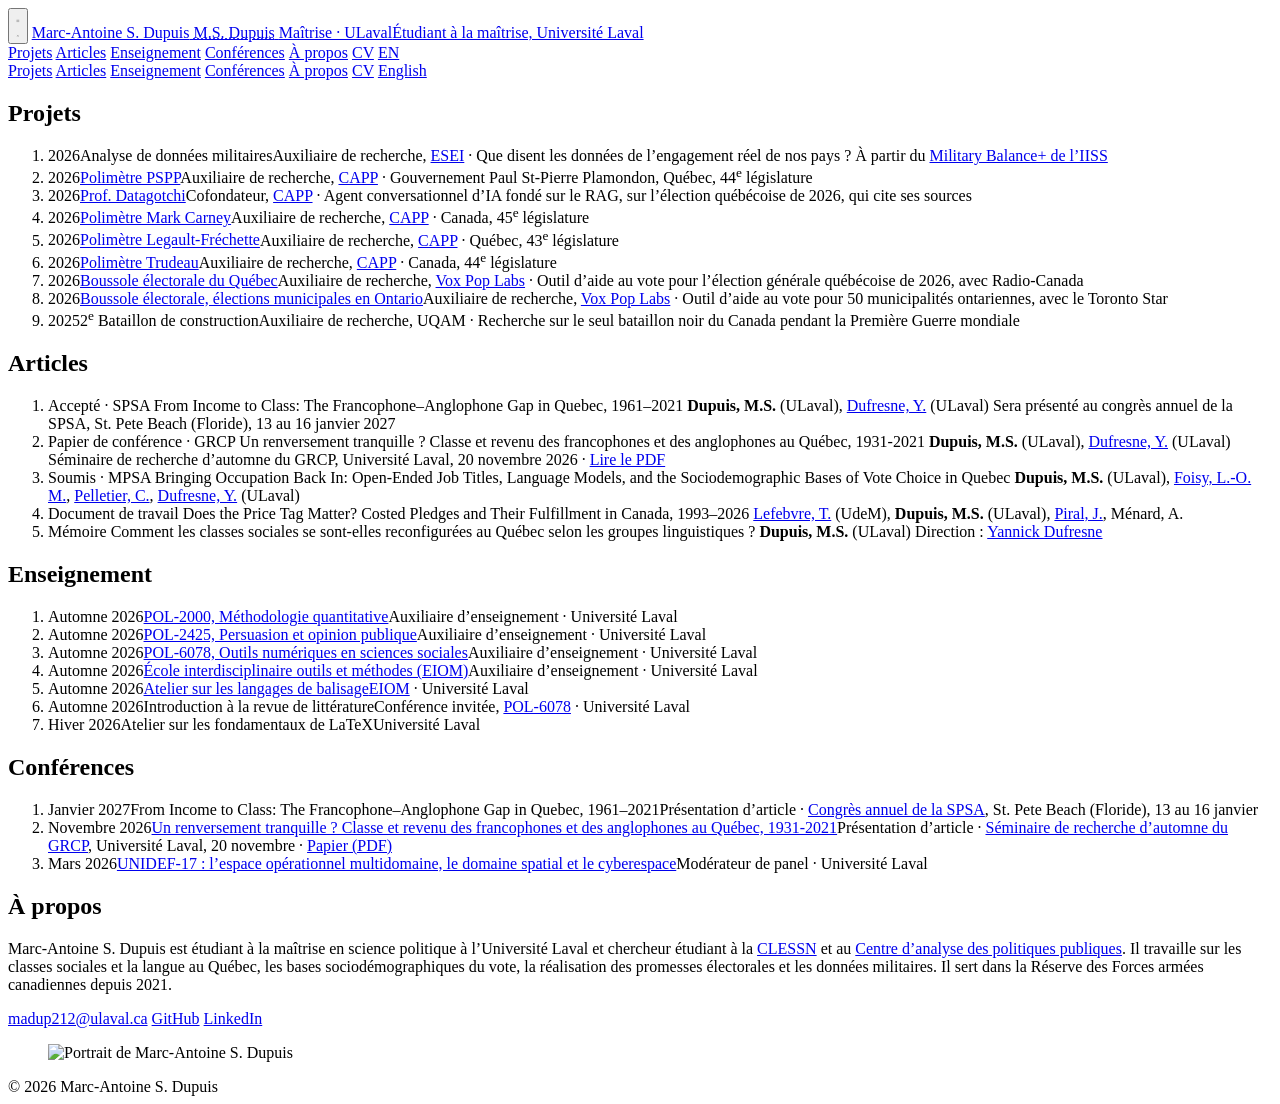
==== fr/index.html @ 84b86437 "Présentation du GRCP alignée sur le papier (15 diapositives, figures du papier) ; papier inchangé (O" ====
<!DOCTYPE html>
<html lang="fr">
<head>
<meta charset="UTF-8">
<meta name="viewport" content="width=device-width, initial-scale=1.0, viewport-fit=cover">
<meta name="description" content="Marc-Antoine S. Dupuis — étudiant à la maîtrise en science politique à l'Université Laval.">
<link rel="canonical" href="https://www.masdupuis.com/fr/">
<link rel="alternate" hreflang="en" href="https://www.masdupuis.com/">
<link rel="alternate" hreflang="fr" href="https://www.masdupuis.com/fr/">
<link rel="icon" type="image/svg+xml" href="../assets/favicon.svg">
<link rel="icon" type="image/png" href="../assets/favicon.png">
<title>Marc-Antoine S. Dupuis</title>
<link rel="preconnect" href="https://fonts.googleapis.com">
<link rel="preconnect" href="https://fonts.gstatic.com" crossorigin>
<link href="https://fonts.googleapis.com/css2?family=Libre+Caslon+Text:ital,wght@0,400;0,700;1,400&family=Libre+Franklin:wght@500;600&display=swap" rel="stylesheet">
<link rel="stylesheet" href="../assets/site.css?v=202610191710">
</head>
<body>

<header class="site-header">
  <div class="wrap">
    <div class="header-left">
      <button class="menu-toggle" type="button" aria-expanded="false" aria-controls="menu" aria-label="Menu">
        <svg class="open" viewBox="0 0 24 24" fill="none" stroke="currentColor" stroke-width="1.3" aria-hidden="true"><path d="M3 7h18M3 12h18M3 17h18"/></svg>
        <svg class="close" viewBox="0 0 24 24" fill="none" stroke="currentColor" stroke-width="1.3" aria-hidden="true"><path d="M6 6l12 12M18 6L6 18"/></svg>
      </button>
      <a class="brand" href="#top">
        <span class="brand-text">
          <span class="brand-name">Marc-Antoine S. Dupuis</span>
          <abbr class="brand-initials" title="Marc-Antoine S. Dupuis">M.S. Dupuis</abbr>
          <span class="brand-role"><span class="short">Maîtrise · ULaval</span><span class="long">Étudiant à la maîtrise, Université Laval</span></span>
        </span>
      </a>
    </div>
    <nav class="site-nav" aria-label="Principal">
      <a href="#projects">Projets</a>
      <a href="#papers">Articles</a>
      <a href="#teaching">Enseignement</a>
      <a href="#conferences">Conférences</a>
      <a href="#about">À propos</a>
      <a href="../assets/cv_fr_2026.pdf?v=202611121641" target="_blank" rel="noopener noreferrer">CV</a>
      <a class="lang" href="../" lang="en" hreflang="en" title="English version">EN</a>
    </nav>
  </div>
  <nav class="menu" id="menu" aria-label="Principal">
    <a href="#projects">Projets</a>
    <a href="#papers">Articles</a>
    <a href="#teaching">Enseignement</a>
    <a href="#conferences">Conférences</a>
    <a href="#about">À propos</a>
    <a href="../assets/cv_fr_2026.pdf?v=202611121641" target="_blank" rel="noopener noreferrer">CV</a>
    <a href="../" lang="en" hreflang="en">English</a>
  </nav>
</header>

<main class="wrap" id="top">
  <section class="section" id="projects">
    <h2>Projets</h2>
    <ol class="section-body entries">
      <li><span class="date">2026</span><span class="title">Analyse de données militaires</span><span class="where">Auxiliaire de recherche, <a href="https://www.esei.ulaval.ca" target="_blank" rel="noopener noreferrer">ESEI</a> · Que disent les données de l’engagement réel de nos pays ? À partir du <a href="https://www.iiss.org/the-military-balance-plus/" target="_blank" rel="noopener noreferrer">Military Balance+ de l’IISS</a></span></li>
      <li><span class="date">2026</span><span class="title"><a href="https://polimetre.org" target="_blank" rel="noopener noreferrer">Polimètre PSPP</a></span><span class="where">Auxiliaire de recherche, <a href="https://capp-ulaval.ca" target="_blank" rel="noopener noreferrer">CAPP</a> · Gouvernement Paul St-Pierre Plamondon, Québec, 44<sup>e</sup> législature</span></li>
      <li><span class="date">2026</span><span class="title"><a href="https://prof-datagotchi.com" target="_blank" rel="noopener noreferrer">Prof. Datagotchi</a></span><span class="where">Cofondateur, <a href="https://capp-ulaval.ca" target="_blank" rel="noopener noreferrer">CAPP</a> · Agent conversationnel d’IA fondé sur le RAG, sur l’élection québécoise de 2026, qui cite ses sources</span></li>
      <li><span class="date">2026</span><span class="title"><a href="https://polimetre.org" target="_blank" rel="noopener noreferrer">Polimètre Mark Carney</a></span><span class="where">Auxiliaire de recherche, <a href="https://capp-ulaval.ca" target="_blank" rel="noopener noreferrer">CAPP</a> · Canada, 45<sup>e</sup> législature</span></li>
      <li><span class="date">2026</span><span class="title"><a href="https://polimetre.org" target="_blank" rel="noopener noreferrer">Polimètre Legault-Fréchette</a></span><span class="where">Auxiliaire de recherche, <a href="https://capp-ulaval.ca" target="_blank" rel="noopener noreferrer">CAPP</a> · Québec, 43<sup>e</sup> législature</span></li>
      <li><span class="date">2026</span><span class="title"><a href="https://polimetre.org" target="_blank" rel="noopener noreferrer">Polimètre Trudeau</a></span><span class="where">Auxiliaire de recherche, <a href="https://capp-ulaval.ca" target="_blank" rel="noopener noreferrer">CAPP</a> · Canada, 44<sup>e</sup> législature</span></li>
      <li><span class="date">2026</span><span class="title"><a href="https://boussole.radio-canada.ca/" target="_blank" rel="noopener noreferrer">Boussole électorale du Québec</a></span><span class="where">Auxiliaire de recherche, <a href="https://www.voxpoplabs.com" target="_blank" rel="noopener noreferrer">Vox Pop Labs</a> · Outil d’aide au vote pour l’élection générale québécoise de 2026, avec Radio-Canada</span></li>
      <li><span class="date">2026</span><span class="title"><a href="https://www.bnnbloomberg.ca/press-releases/2026/07/10/vote-compass-for-50-ontario-municipalities-ahead-of-2026-municipal-elections-through-the-toronto-star/" target="_blank" rel="noopener noreferrer">Boussole électorale, élections municipales en Ontario</a></span><span class="where">Auxiliaire de recherche, <a href="https://www.voxpoplabs.com" target="_blank" rel="noopener noreferrer">Vox Pop Labs</a> · Outil d’aide au vote pour 50 municipalités ontariennes, avec le Toronto Star</span></li>
      <li><span class="date">2025</span><span class="title">2<sup>e</sup> Bataillon de construction</span><span class="where">Auxiliaire de recherche, UQAM · Recherche sur le seul bataillon noir du Canada pendant la Première Guerre mondiale</span></li>
    </ol>
  </section>

  <section class="section" id="papers">
    <h2>Articles</h2>
    <ol class="section-body entries">
      <li>
        <span class="date">Accepté · SPSA</span>
        <span class="title">From Income to Class: The Francophone–Anglophone Gap in Quebec, 1961–2021</span>
        <span class="where authors"><strong>Dupuis, M.S.</strong> (ULaval), <a class="person" href="https://www.linkedin.com/in/yannick-dufresne-a7b98260/" target="_blank" rel="noopener noreferrer">Dufresne, Y.</a> (ULaval)</span>
        <span class="where">Sera présenté au congrès annuel de la SPSA, St. Pete Beach (Floride), 13 au 16 janvier 2027</span>
      </li>
      <li>
        <span class="date">Papier de conférence · GRCP</span>
        <span class="title">Un renversement tranquille ? Classe et revenu des francophones et des anglophones au Québec, 1931-2021</span>
        <span class="where authors"><strong>Dupuis, M.S.</strong> (ULaval), <a class="person" href="https://www.linkedin.com/in/yannick-dufresne-a7b98260/" target="_blank" rel="noopener noreferrer">Dufresne, Y.</a> (ULaval)</span>
        <span class="where">Séminaire de recherche d’automne du GRCP, Université Laval, 20 novembre 2026 · <a href="../papers/du-revenu-a-la-classe.pdf?v=202611121938" target="_blank" rel="noopener noreferrer">Lire le PDF</a></span>
      </li>
      <li>
        <span class="date">Soumis · MPSA</span>
        <span class="title">Bringing Occupation Back In: Open-Ended Job Titles, Language Models, and the Sociodemographic Bases of Vote Choice in Quebec</span>
        <span class="where authors"><strong>Dupuis, M.S.</strong> (ULaval), <a class="person" href="https://www.linkedin.com/in/lomf/" target="_blank" rel="noopener noreferrer">Foisy, L.-O. M.</a>, <a class="person" href="https://www.linkedin.com/in/camille-pelletier-046928303/" target="_blank" rel="noopener noreferrer">Pelletier, C.</a>, <a class="person" href="https://www.linkedin.com/in/yannick-dufresne-a7b98260/" target="_blank" rel="noopener noreferrer">Dufresne, Y.</a> (ULaval)</span>
      </li>
      <li>
        <span class="date">Document de travail</span>
        <span class="title">Does the Price Tag Matter? Costed Pledges and Their Fulfillment in Canada, 1993–2026</span>
        <span class="where authors"><a class="person" href="https://www.linkedin.com/in/thomas-lefebvre-a6120b1a9/" target="_blank" rel="noopener noreferrer">Lefebvre, T.</a> (UdeM), <strong>Dupuis, M.S.</strong> (ULaval), <a class="person" href="https://www.linkedin.com/in/julespiral/" target="_blank" rel="noopener noreferrer">Piral, J.</a>, Ménard, A.</span>
      </li>
      <li>
        <span class="date">Mémoire</span>
        <span class="title">Comment les classes sociales se sont-elles reconfigurées au Québec selon les groupes linguistiques ?</span>
        <span class="where authors"><strong>Dupuis, M.S.</strong> (ULaval)</span>
        <span class="where">Direction : <a href="https://www.linkedin.com/in/yannick-dufresne-a7b98260/" target="_blank" rel="noopener noreferrer">Yannick Dufresne</a></span>
      </li>
    </ol>
  </section>

  <section class="section" id="teaching">
    <h2>Enseignement</h2>
    <ol class="section-body entries">
      <li><span class="date">Automne 2026</span><span class="title"><a href="https://www.ulaval.ca/redirection/POL-2000" target="_blank" rel="noopener noreferrer">POL-2000, Méthodologie quantitative</a></span><span class="where">Auxiliaire d’enseignement · Université Laval</span></li>
      <li><span class="date">Automne 2026</span><span class="title"><a href="https://www.ulaval.ca/redirection/POL-2425" target="_blank" rel="noopener noreferrer">POL-2425, Persuasion et opinion publique</a></span><span class="where">Auxiliaire d’enseignement · Université Laval</span></li>
      <li><span class="date">Automne 2026</span><span class="title"><a href="https://www.ulaval.ca/redirection/POL-6078" target="_blank" rel="noopener noreferrer">POL-6078, Outils numériques en sciences sociales</a></span><span class="where">Auxiliaire d’enseignement · Université Laval</span></li>
      <li><span class="date">Automne 2026</span><span class="title"><a href="https://www.esei.ulaval.ca/etudes/ecoles-dete-dautomne-et-dhiver/ecole-interdisciplinaire-outils-methodes-eiom" target="_blank" rel="noopener noreferrer">École interdisciplinaire outils et méthodes (EIOM)</a></span><span class="where">Auxiliaire d’enseignement · Université Laval</span></li>
      <li><span class="date">Automne 2026</span><span class="title"><a href="../presentation_eiom/presentation.html">Atelier sur les langages de balisage</a></span><span class="where"><a href="https://www.esei.ulaval.ca/etudes/ecoles-dete-dautomne-et-dhiver/ecole-interdisciplinaire-outils-methodes-eiom" target="_blank" rel="noopener noreferrer">EIOM</a> · Université Laval</span></li>
      <li><span class="date">Automne 2026</span><span class="title">Introduction à la revue de littérature</span><span class="where">Conférence invitée, <a href="https://www.ulaval.ca/redirection/POL-6078" target="_blank" rel="noopener noreferrer">POL-6078</a> · Université Laval</span></li>
      <li><span class="date">Hiver 2026</span><span class="title">Atelier sur les fondamentaux de LaTeX</span><span class="where">Université Laval</span></li>
    </ol>
  </section>

  <section class="section" id="conferences">
    <h2>Conférences</h2>
    <ol class="section-body entries">
      <li><span class="date">Janvier 2027</span><span class="title">From Income to Class: The Francophone–Anglophone Gap in Quebec, 1961–2021</span><span class="where">Présentation d’article · <a href="https://spsa.net/" target="_blank" rel="noopener noreferrer">Congrès annuel de la SPSA</a>, St. Pete Beach (Floride), 13 au 16 janvier</span></li>
      <li><span class="date">Novembre 2026</span><span class="title"><a href="../presentation_grcp_2026/presentation.html?v=202611121938" target="_blank" rel="noopener noreferrer">Un renversement tranquille ? Classe et revenu des francophones et des anglophones au Québec, 1931-2021</a></span><span class="where">Présentation d’article · <a href="https://www.grcp.ulaval.ca/" target="_blank" rel="noopener noreferrer">Séminaire de recherche d’automne du GRCP</a>, Université Laval, 20 novembre · <a href="../papers/du-revenu-a-la-classe.pdf?v=202611121938" target="_blank" rel="noopener noreferrer">Papier (PDF)</a></span></li>
      <li><span class="date">Mars 2026</span><span class="title"><a href="https://www.csi.esei.ulaval.ca/en/events/unidef-17-multidomain-operational-space-space-domain-and-cyberspace" target="_blank" rel="noopener noreferrer">UNIDEF-17 : l’espace opérationnel multidomaine, le domaine spatial et le cyberespace</a></span><span class="where">Modérateur de panel · Université Laval</span></li>
    </ol>
  </section>

  <section class="section" id="about">
    <h2>À propos</h2>
    <div class="section-body about">
      <div class="prose">
        <p>Marc-Antoine S. Dupuis est étudiant à la maîtrise en science politique à l’Université Laval et chercheur étudiant à la <a href="https://www.clessn.com" target="_blank" rel="noopener noreferrer">CLESSN</a> et au <a href="https://capp-ulaval.ca" target="_blank" rel="noopener noreferrer">Centre d’analyse des politiques publiques</a>. Il travaille sur les classes sociales et la langue au Québec, les bases sociodémographiques du vote, la réalisation des promesses électorales et les données militaires. Il sert dans la Réserve des Forces armées canadiennes depuis 2021.</p>
        <p class="contact">
          <a href="mailto:madup212@ulaval.ca">madup212@ulaval.ca</a>
          <a href="https://github.com/MADUP212" target="_blank" rel="noopener noreferrer">GitHub</a>
          <a href="https://www.linkedin.com/in/marc-antoine-dupuis-a6a069233/" target="_blank" rel="noopener noreferrer">LinkedIn</a>
        </p>
      </div>
      <figure class="portrait">
        <div class="mat"><img src="../img/photo.jpg" alt="Portrait de Marc-Antoine S. Dupuis" width="400" height="400" loading="lazy"></div>
      </figure>
    </div>
  </section>
</main>

<footer>
  <div class="wrap">© 2026 Marc-Antoine S. Dupuis</div>
</footer>

<script src="../assets/site.js?v=202610191710"></script>
</body>
</html>
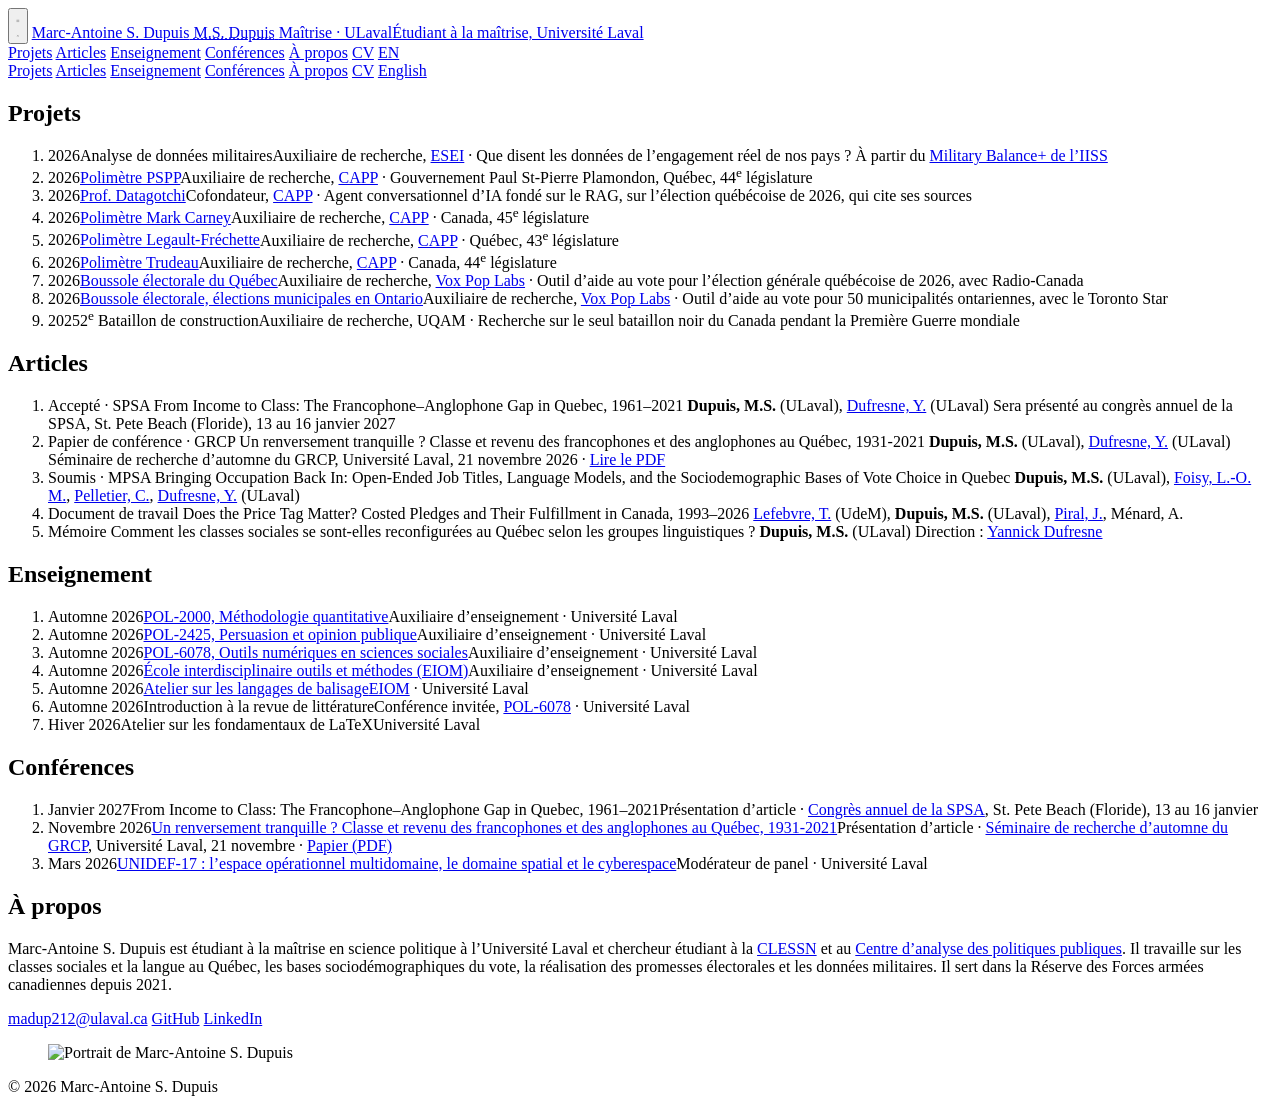
==== commit d0f16d51: "GRCP le 21 novembre (site, CV, présentation) ; papier et présentation mis à jour depuis Overleaf (80" ====
--- a/fr/index.html
+++ b/fr/index.html
@@ -38,7 +38,7 @@
       <a href="#teaching">Enseignement</a>
       <a href="#conferences">Conférences</a>
       <a href="#about">À propos</a>
-      <a href="../assets/cv_fr_2026.pdf?v=202611121641" target="_blank" rel="noopener noreferrer">CV</a>
+      <a href="../assets/cv_fr_2026.pdf?v=202611190140" target="_blank" rel="noopener noreferrer">CV</a>
       <a class="lang" href="../" lang="en" hreflang="en" title="English version">EN</a>
     </nav>
   </div>
@@ -48,7 +48,7 @@
     <a href="#teaching">Enseignement</a>
     <a href="#conferences">Conférences</a>
     <a href="#about">À propos</a>
-    <a href="../assets/cv_fr_2026.pdf?v=202611121641" target="_blank" rel="noopener noreferrer">CV</a>
+    <a href="../assets/cv_fr_2026.pdf?v=202611190140" target="_blank" rel="noopener noreferrer">CV</a>
     <a href="../" lang="en" hreflang="en">English</a>
   </nav>
 </header>
@@ -82,7 +82,7 @@
         <span class="date">Papier de conférence · GRCP</span>
         <span class="title">Un renversement tranquille ? Classe et revenu des francophones et des anglophones au Québec, 1931-2021</span>
         <span class="where authors"><strong>Dupuis, M.S.</strong> (ULaval), <a class="person" href="https://www.linkedin.com/in/yannick-dufresne-a7b98260/" target="_blank" rel="noopener noreferrer">Dufresne, Y.</a> (ULaval)</span>
-        <span class="where">Séminaire de recherche d’automne du GRCP, Université Laval, 20 novembre 2026 · <a href="../papers/du-revenu-a-la-classe.pdf?v=202611121938" target="_blank" rel="noopener noreferrer">Lire le PDF</a></span>
+        <span class="where">Séminaire de recherche d’automne du GRCP, Université Laval, 21 novembre 2026 · <a href="../papers/du-revenu-a-la-classe.pdf?v=202611190141" target="_blank" rel="noopener noreferrer">Lire le PDF</a></span>
       </li>
       <li>
         <span class="date">Soumis · MPSA</span>
@@ -120,7 +120,7 @@
     <h2>Conférences</h2>
     <ol class="section-body entries">
       <li><span class="date">Janvier 2027</span><span class="title">From Income to Class: The Francophone–Anglophone Gap in Quebec, 1961–2021</span><span class="where">Présentation d’article · <a href="https://spsa.net/" target="_blank" rel="noopener noreferrer">Congrès annuel de la SPSA</a>, St. Pete Beach (Floride), 13 au 16 janvier</span></li>
-      <li><span class="date">Novembre 2026</span><span class="title"><a href="../presentation_grcp_2026/presentation.html?v=202611121938" target="_blank" rel="noopener noreferrer">Un renversement tranquille ? Classe et revenu des francophones et des anglophones au Québec, 1931-2021</a></span><span class="where">Présentation d’article · <a href="https://www.grcp.ulaval.ca/" target="_blank" rel="noopener noreferrer">Séminaire de recherche d’automne du GRCP</a>, Université Laval, 20 novembre · <a href="../papers/du-revenu-a-la-classe.pdf?v=202611121938" target="_blank" rel="noopener noreferrer">Papier (PDF)</a></span></li>
+      <li><span class="date">Novembre 2026</span><span class="title"><a href="../presentation_grcp_2026/presentation.html?v=202611190141" target="_blank" rel="noopener noreferrer">Un renversement tranquille ? Classe et revenu des francophones et des anglophones au Québec, 1931-2021</a></span><span class="where">Présentation d’article · <a href="https://www.grcp.ulaval.ca/" target="_blank" rel="noopener noreferrer">Séminaire de recherche d’automne du GRCP</a>, Université Laval, 21 novembre · <a href="../papers/du-revenu-a-la-classe.pdf?v=202611190141" target="_blank" rel="noopener noreferrer">Papier (PDF)</a></span></li>
       <li><span class="date">Mars 2026</span><span class="title"><a href="https://www.csi.esei.ulaval.ca/en/events/unidef-17-multidomain-operational-space-space-domain-and-cyberspace" target="_blank" rel="noopener noreferrer">UNIDEF-17 : l’espace opérationnel multidomaine, le domaine spatial et le cyberespace</a></span><span class="where">Modérateur de panel · Université Laval</span></li>
     </ol>
   </section>
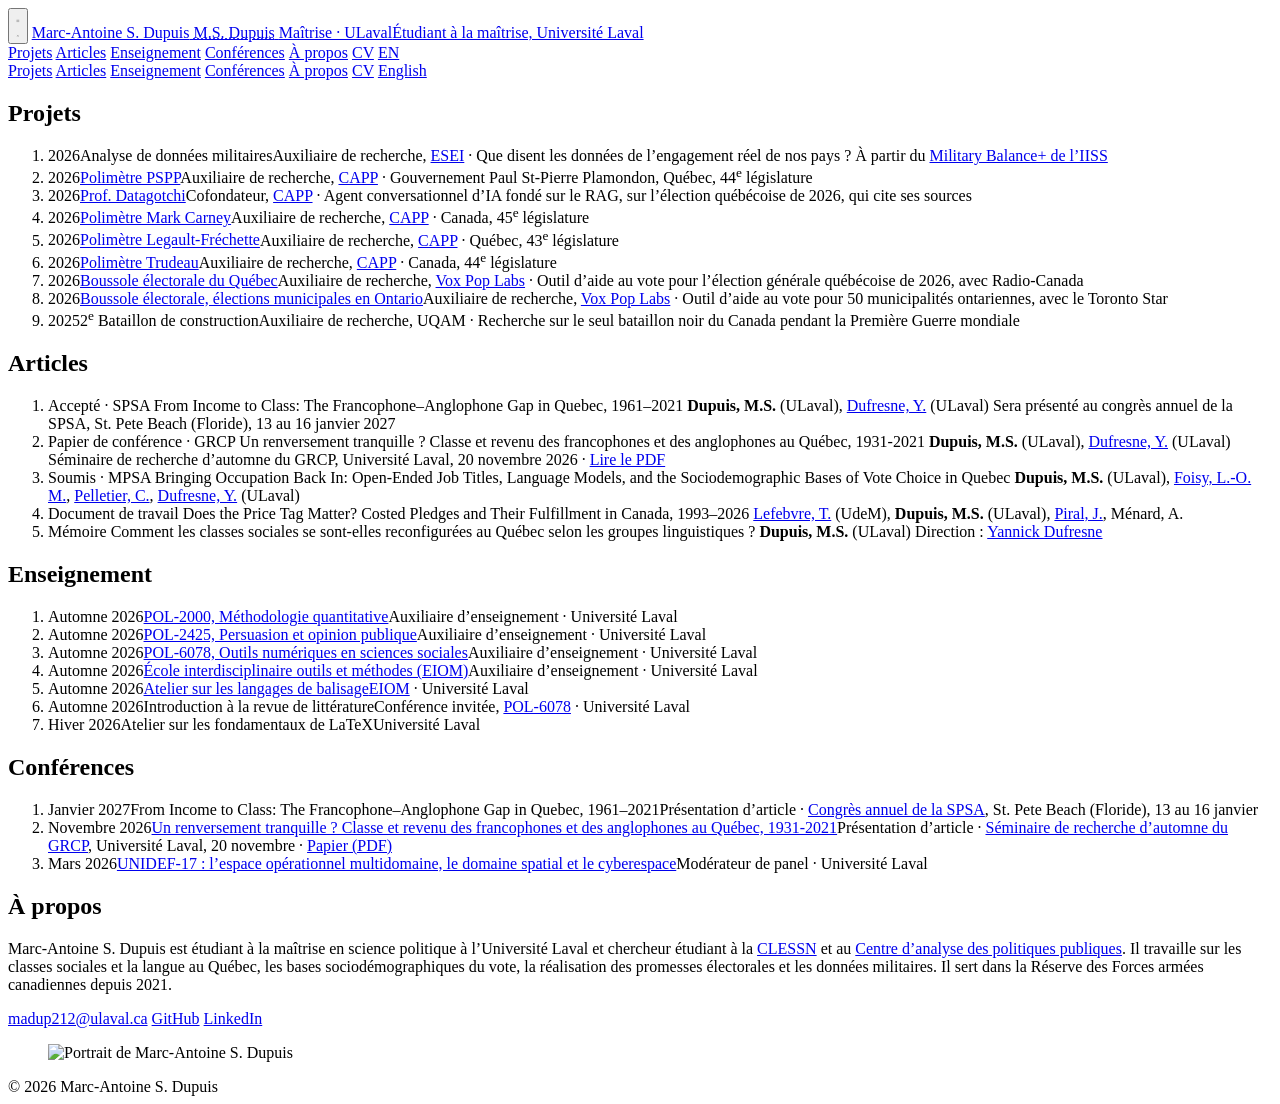
==== commit 1a90a6ae: "GRCP le 20 novembre (site, CV recompilés, présentation) Co-Authored-By: Claude Opus 5.5 <noreply@ant" ====
--- a/fr/index.html
+++ b/fr/index.html
@@ -38,7 +38,7 @@
       <a href="#teaching">Enseignement</a>
       <a href="#conferences">Conférences</a>
       <a href="#about">À propos</a>
-      <a href="../assets/cv_fr_2026.pdf?v=202611190140" target="_blank" rel="noopener noreferrer">CV</a>
+      <a href="../assets/cv_fr_2026.pdf?v=202611191847" target="_blank" rel="noopener noreferrer">CV</a>
       <a class="lang" href="../" lang="en" hreflang="en" title="English version">EN</a>
     </nav>
   </div>
@@ -48,7 +48,7 @@
     <a href="#teaching">Enseignement</a>
     <a href="#conferences">Conférences</a>
     <a href="#about">À propos</a>
-    <a href="../assets/cv_fr_2026.pdf?v=202611190140" target="_blank" rel="noopener noreferrer">CV</a>
+    <a href="../assets/cv_fr_2026.pdf?v=202611191847" target="_blank" rel="noopener noreferrer">CV</a>
     <a href="../" lang="en" hreflang="en">English</a>
   </nav>
 </header>
@@ -82,7 +82,7 @@
         <span class="date">Papier de conférence · GRCP</span>
         <span class="title">Un renversement tranquille ? Classe et revenu des francophones et des anglophones au Québec, 1931-2021</span>
         <span class="where authors"><strong>Dupuis, M.S.</strong> (ULaval), <a class="person" href="https://www.linkedin.com/in/yannick-dufresne-a7b98260/" target="_blank" rel="noopener noreferrer">Dufresne, Y.</a> (ULaval)</span>
-        <span class="where">Séminaire de recherche d’automne du GRCP, Université Laval, 21 novembre 2026 · <a href="../papers/du-revenu-a-la-classe.pdf?v=202611190141" target="_blank" rel="noopener noreferrer">Lire le PDF</a></span>
+        <span class="where">Séminaire de recherche d’automne du GRCP, Université Laval, 20 novembre 2026 · <a href="../papers/du-revenu-a-la-classe.pdf?v=202611190141" target="_blank" rel="noopener noreferrer">Lire le PDF</a></span>
       </li>
       <li>
         <span class="date">Soumis · MPSA</span>
@@ -120,7 +120,7 @@
     <h2>Conférences</h2>
     <ol class="section-body entries">
       <li><span class="date">Janvier 2027</span><span class="title">From Income to Class: The Francophone–Anglophone Gap in Quebec, 1961–2021</span><span class="where">Présentation d’article · <a href="https://spsa.net/" target="_blank" rel="noopener noreferrer">Congrès annuel de la SPSA</a>, St. Pete Beach (Floride), 13 au 16 janvier</span></li>
-      <li><span class="date">Novembre 2026</span><span class="title"><a href="../presentation_grcp_2026/presentation.html?v=202611190141" target="_blank" rel="noopener noreferrer">Un renversement tranquille ? Classe et revenu des francophones et des anglophones au Québec, 1931-2021</a></span><span class="where">Présentation d’article · <a href="https://www.grcp.ulaval.ca/" target="_blank" rel="noopener noreferrer">Séminaire de recherche d’automne du GRCP</a>, Université Laval, 21 novembre · <a href="../papers/du-revenu-a-la-classe.pdf?v=202611190141" target="_blank" rel="noopener noreferrer">Papier (PDF)</a></span></li>
+      <li><span class="date">Novembre 2026</span><span class="title"><a href="../presentation_grcp_2026/presentation.html?v=202611190141" target="_blank" rel="noopener noreferrer">Un renversement tranquille ? Classe et revenu des francophones et des anglophones au Québec, 1931-2021</a></span><span class="where">Présentation d’article · <a href="https://www.grcp.ulaval.ca/" target="_blank" rel="noopener noreferrer">Séminaire de recherche d’automne du GRCP</a>, Université Laval, 20 novembre · <a href="../papers/du-revenu-a-la-classe.pdf?v=202611190141" target="_blank" rel="noopener noreferrer">Papier (PDF)</a></span></li>
       <li><span class="date">Mars 2026</span><span class="title"><a href="https://www.csi.esei.ulaval.ca/en/events/unidef-17-multidomain-operational-space-space-domain-and-cyberspace" target="_blank" rel="noopener noreferrer">UNIDEF-17 : l’espace opérationnel multidomaine, le domaine spatial et le cyberespace</a></span><span class="where">Modérateur de panel · Université Laval</span></li>
     </ol>
   </section>
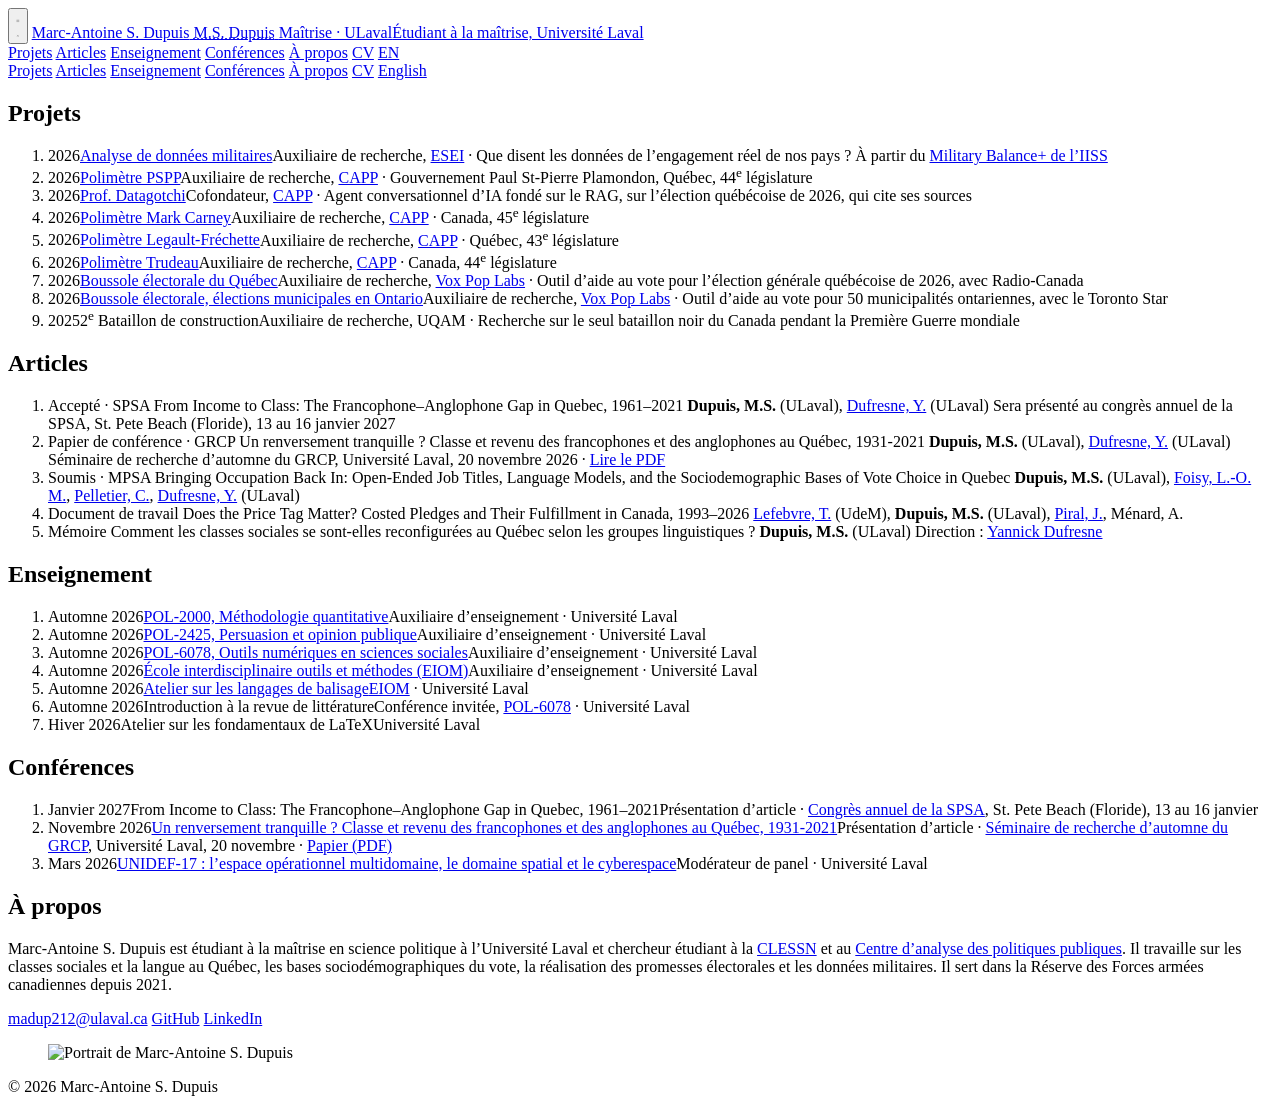
==== commit 4ba082ff: "Page « Military Data Analysis » (military/) avec les deux présentations en anglais (HTML) ; lien dep" ====
--- a/fr/index.html
+++ b/fr/index.html
@@ -57,7 +57,7 @@
   <section class="section" id="projects">
     <h2>Projets</h2>
     <ol class="section-body entries">
-      <li><span class="date">2026</span><span class="title">Analyse de données militaires</span><span class="where">Auxiliaire de recherche, <a href="https://www.esei.ulaval.ca" target="_blank" rel="noopener noreferrer">ESEI</a> · Que disent les données de l’engagement réel de nos pays ? À partir du <a href="https://www.iiss.org/the-military-balance-plus/" target="_blank" rel="noopener noreferrer">Military Balance+ de l’IISS</a></span></li>
+      <li><span class="date">2026</span><span class="title"><a href="../military/">Analyse de données militaires</a></span><span class="where">Auxiliaire de recherche, <a href="https://www.esei.ulaval.ca" target="_blank" rel="noopener noreferrer">ESEI</a> · Que disent les données de l’engagement réel de nos pays ? À partir du <a href="https://www.iiss.org/the-military-balance-plus/" target="_blank" rel="noopener noreferrer">Military Balance+ de l’IISS</a></span></li>
       <li><span class="date">2026</span><span class="title"><a href="https://polimetre.org" target="_blank" rel="noopener noreferrer">Polimètre PSPP</a></span><span class="where">Auxiliaire de recherche, <a href="https://capp-ulaval.ca" target="_blank" rel="noopener noreferrer">CAPP</a> · Gouvernement Paul St-Pierre Plamondon, Québec, 44<sup>e</sup> législature</span></li>
       <li><span class="date">2026</span><span class="title"><a href="https://prof-datagotchi.com" target="_blank" rel="noopener noreferrer">Prof. Datagotchi</a></span><span class="where">Cofondateur, <a href="https://capp-ulaval.ca" target="_blank" rel="noopener noreferrer">CAPP</a> · Agent conversationnel d’IA fondé sur le RAG, sur l’élection québécoise de 2026, qui cite ses sources</span></li>
       <li><span class="date">2026</span><span class="title"><a href="https://polimetre.org" target="_blank" rel="noopener noreferrer">Polimètre Mark Carney</a></span><span class="where">Auxiliaire de recherche, <a href="https://capp-ulaval.ca" target="_blank" rel="noopener noreferrer">CAPP</a> · Canada, 45<sup>e</sup> législature</span></li>
@@ -120,7 +120,7 @@
     <h2>Conférences</h2>
     <ol class="section-body entries">
       <li><span class="date">Janvier 2027</span><span class="title">From Income to Class: The Francophone–Anglophone Gap in Quebec, 1961–2021</span><span class="where">Présentation d’article · <a href="https://spsa.net/" target="_blank" rel="noopener noreferrer">Congrès annuel de la SPSA</a>, St. Pete Beach (Floride), 13 au 16 janvier</span></li>
-      <li><span class="date">Novembre 2026</span><span class="title"><a href="../presentation_grcp_2026/presentation.html?v=202611190141" target="_blank" rel="noopener noreferrer">Un renversement tranquille ? Classe et revenu des francophones et des anglophones au Québec, 1931-2021</a></span><span class="where">Présentation d’article · <a href="https://www.grcp.ulaval.ca/" target="_blank" rel="noopener noreferrer">Séminaire de recherche d’automne du GRCP</a>, Université Laval, 20 novembre · <a href="../papers/du-revenu-a-la-classe.pdf?v=202611190141" target="_blank" rel="noopener noreferrer">Papier (PDF)</a></span></li>
+      <li><span class="date">Novembre 2026</span><span class="title"><a href="../presentation_grcp_2026/presentation.html?v=202611201145" target="_blank" rel="noopener noreferrer">Un renversement tranquille ? Classe et revenu des francophones et des anglophones au Québec, 1931-2021</a></span><span class="where">Présentation d’article · <a href="https://www.grcp.ulaval.ca/" target="_blank" rel="noopener noreferrer">Séminaire de recherche d’automne du GRCP</a>, Université Laval, 20 novembre · <a href="../papers/du-revenu-a-la-classe.pdf?v=202611190141" target="_blank" rel="noopener noreferrer">Papier (PDF)</a></span></li>
       <li><span class="date">Mars 2026</span><span class="title"><a href="https://www.csi.esei.ulaval.ca/en/events/unidef-17-multidomain-operational-space-space-domain-and-cyberspace" target="_blank" rel="noopener noreferrer">UNIDEF-17 : l’espace opérationnel multidomaine, le domaine spatial et le cyberespace</a></span><span class="where">Modérateur de panel · Université Laval</span></li>
     </ol>
   </section>
